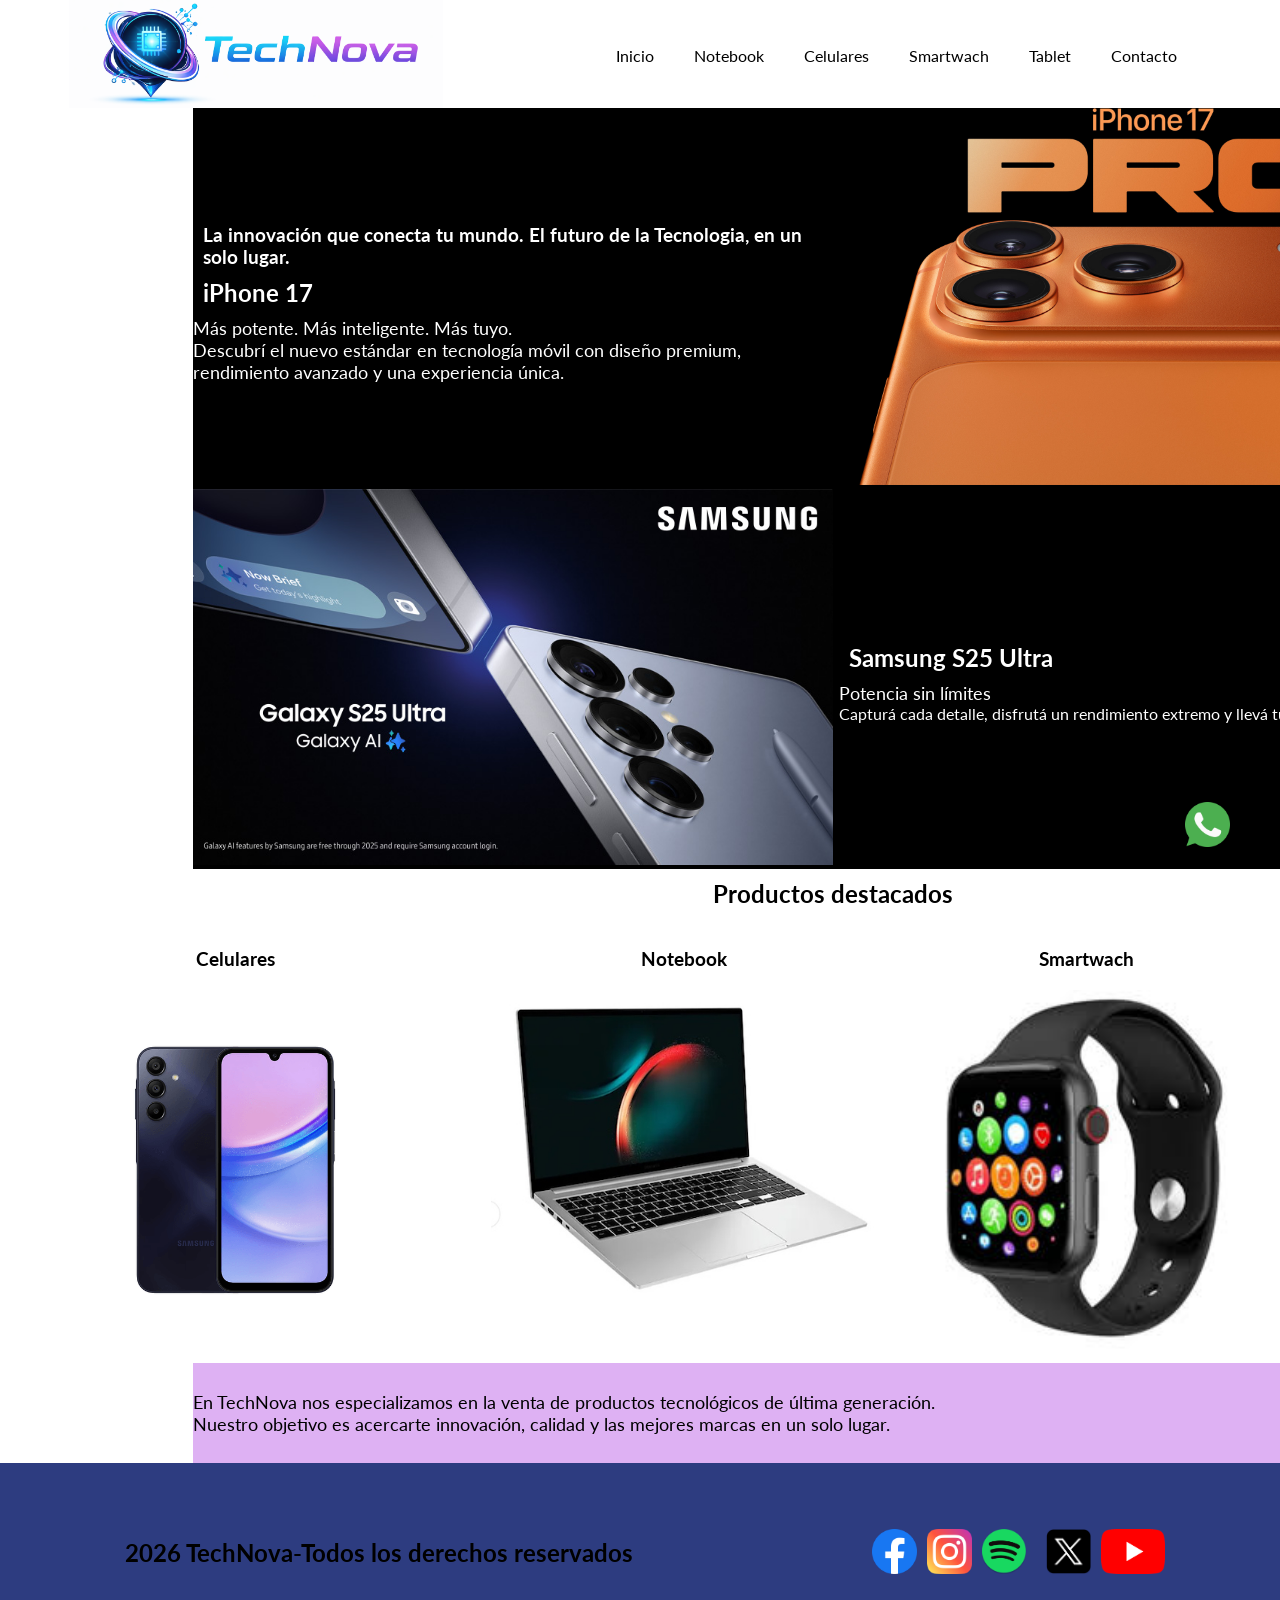
==== index.html @ c2195f55 "first commit" ====
<!DOCTYPE html>
<html lang="es-ar">

<head>
    <meta charset="UTF-8">
    <meta name="viewport" content="width=device-width, initial-scale=1.0">
    <title>TechNova</title>
    <!--CSS-->
    <link rel="stylesheet" href="./styles/styles.css">

</head>

<body>

    <header>
        <a href="./index.html" class="img-logo">
            <img src="./assets/TechNova2-fondo-blanco.png" alt="Logo de un chip " class="logo">
        </a>
        <nav>
            <ul class="navbar">
                <li>
                    <a href="./index.html"  class="nav-link">Inicio</a>
                </li>
                <li>
                    <a href="./pages/notebook.html" class="nav-link">Notebook</a>
                </li>
                <li>
                    <a href="./pages/celulares.html" class="nav-link">Celulares</a>
                </li>
                <li>
                    <a href="./pages/smartwach.html" class="nav-link">Smartwach</a>
                </li>
                <li>
                    <a href="./pages/tablet.html" class="nav-link">Tablet</a>
                </li>
                <li>
                    <a href="./pages/contacto.html" class="nav-link">Contacto</a>
                </li>
            </ul>
        </nav>
    </header>
    
    <main class="home">

        <section class="grid-container">

            <article class="caja-1">
                <h1>La innovación que conecta tu mundo. El futuro de la Tecnologia, en un solo lugar.</h1>
                <h2>iPhone 17</h2>
                <p>Más potente. Más inteligente. Más tuyo.</p>
                <p>Descubrí el nuevo estándar en tecnología móvil con diseño premium, rendimiento avanzado y una
                    experiencia única.</p>
            </article>

            <article class="caja-2">
                <img src="./assets/iPhone-17.jpg" alt="iPhone" class="presentacion">
            </article>

            <article class="caja-3">
                <img src="./assets/samsung-s25-ultra.jpg" alt="samsung S25 ultra" class="presentacion">
            </article>

            <article class="caja-4">
                <h2>Samsung S25 Ultra</h2>
                <p>Potencia sin límites</p>
                <span>Capturá cada detalle, disfrutá un rendimiento extremo y llevá tu productividad al máximo.</span>
            </article>

        </section>
        
        <h2>Productos destacados </h2>
        <section class="uno">
            <article class="pres-destacado">
                <h3>Celulares</h3>
                <a href="./pages/celulares.html">
                    <img src="./assets/tarj-celulares.png" alt="imagen de celulares" class="destacados">
                </a>
            </article>
            <article class="pres-destacado">
                <h3>Notebook</h3>
                <a href="./pages/notebook.html">
                    <img src="./assets/tarjeta-notebook.jpg" alt="imagen de notebook" class="destacados">
                </a>
            </article>
            <article class="pres-destacado">
                <h3>Smartwach</h3>
                <a href="./pages/smartwach.html">
                    <img src="./assets/tarjeta-smartwach.jpg" alt="imagen de smartwach" class="destacados">
                </a>
            </article>
            <article class="pres-destacado">
                <h3>Tablet</h3>
                <a href="./pages/tablet.html">
                    <img src="./assets/tarjeta-tablet.jpg" alt="imagen de tablet" class="destacados">
                </a>
            </article>
        </section>

        <section class="prev">
            <p>En TechNova nos especializamos en la venta de productos tecnológicos de última generación.</p> 
            <p>Nuestro objetivo es acercarte innovación, calidad y las mejores marcas en un solo lugar.</p>
        </section>
    </main>

    <footer>
        <h2>2026 TechNova-Todos los derechos reservados</h2>

        <nav>
            <ul class="redsoc-link">
                <li>
                    <a href="https://www.facebook.com/?locale=es_LA" target="_blank">
                        <img src="./assets/logos-red-social/facebook.png" alt="Logo de facebook" class="logos-red-social">
                    </a>
                </li>
                <li>
                    <a href="https://www.instagram.com/" target="_blank">
                        <img src="./assets/logos-red-social/instagram.png" alt="Logo de instagram" class="logos-red-social">
                    </a>
                </li>
                <li>
                    <a href="https://open.spotify.com/intl-es" target="_blank">
                        <img src="./assets/logos-red-social/spotify.png" alt="Logo de spotify" class="logos-red-social">
                    </a>
                </li>
                <li>
                    <a href="https://www.whatsapp.com/?lang=es" target="_blank" class="rs-wha">
                        <img src="./assets/logos-red-social/whatsapp.png" alt="Logo de whatsapp" class="logos-red-social">
                    </a>
                </li>
                <li>
                    <a href="https://x.com/?lang=es" target="_blank">
                        <img src="./assets/logos-red-social/x.png"alt="Logo de X" class="logos-red-social">
                    </a>
                </li>
                <li>
                    <a href="https://www.youtube.com/" target="_blank">
                        <img src="./assets/logos-red-social/yt.png"alt="Logo de youtube" class="logos-red-social">
                    </a>
                </li>
            </ul>
        </nav>

    </footer>

</body>

</html>
---- styles/styles.css ----
/*fuente Lato*/
@import url('https://fonts.googleapis.com/css2?family=Lato:ital,wght@0,100;0,300;0,400;0,700;0,900;1,100;1,300;1,400;1,700;1,900&family=Roboto:ital,wght@0,100..900;1,100..900&display=swap');
/*reset*/
* {
    margin: 0;
    padding: 0;
    box-sizing: 0;
    font-family: Lato;
} 

/* header */

header{
    display: grid;
    grid-template-columns: repeat(5, 1fr);
    position: sticky;
    top: 0;
    background-color: rgb(255, 255, 255);
    height: 12vh;
    justify-items: center;
    align-items: center;
}
nav{
    grid-column: 3/6;
}
.navbar{
    display: flex;
    justify-content: space-around;
    gap: 30px;
}
.img-logo{
    grid-column: 1/3;
}
.logo{
    height: 12vh;
    width: auto;
}
li{
    list-style: none;
}

.nav-link{
    color: black;
    text-decoration: none;
    padding: 5px;
}


/* main */

.home{
    display: flex;
    flex-flow: column wrap;
    justify-content: center;
    align-items: center;
}

/* seccion del grid */
.grid-container{
    display: grid;
    grid-template-columns: repeat(4, 1fr);
    grid-template-rows: repeat(4, 1fr);
    justify-items: center;
    align-items: center;
    background-color: black;
    color: white;
}
.caja-1{
    grid-column: 1/3;
    grid-row: 1/3;
}
.caja-2{
    grid-column: 3/5;
    grid-row: 1/3;
}
.caja-3{
    grid-column: 1/3;
    grid-row: 3/5;
}
.caja-4{
    grid-column: 3/5;
    grid-row: 3/5;
}

/* seccion de productos destacados */
.uno{
    display: flex;
    gap: 30px;
    padding: 10px;
} 

.pres-destacado{
    display: flex;
    flex-flow: column wrap;
    align-items: center;
    gap: 20px;
    margin-top: 20px;
}

.presentacion{
    height: auto;
    width: 100%;
}
.destacados{
    height: 40vh;
    width: auto;
}
.carrito{
    height: auto;
    width: 100%;
}
p{
    font-size: 1.15rem;
    /* margin: 5px; */
}

.prev{
    width: 100%;
    height: 100px;
    justify-items: center;
    align-content: center;
    background-color: rgb(222, 177, 243);
}
h1{
    margin: 10px;
}
h2{
    margin:10px;
}

/* estilo para el html de Notebook */
.grid-notebook{
    display: grid;
    grid-template-columns: repeat(4, 1fr);
    grid-template-rows: repeat(6, 1fr);
    justify-items: center;
    align-items: center;
}
.note-1{
    grid-column: 1/3;
    grid-row: 1/3;
    justify-items: center;

}
.note-2{
    grid-column: 3/5;
    grid-row: 1/3;
    padding: 0 20px 0 20px;
}
.note-3{
    grid-column: 1/3;
    grid-row: 3/5;
    background-color: white;
    justify-items: center;
}
.note-4{
    grid-column: 3/5;
    grid-row: 3/5;
    background-color: white;
    padding: 0 20px 0 20px;
}
.note-5{
    grid-column: 1/3;
    grid-row: 5/7;
    background-color: black;
    color: white;
    justify-items: center;
}
.note-6{
    grid-column: 3/5;
    grid-row: 5/7;
    background-color: black;
    color: white;
    height: 100%;
    justify-items: center;
    align-content: center;
    padding:0px 20px 0px 20px;
}
/* estilos para el html de smartwach */
.wach-1{
    grid-column: 3/5;
    grid-row: 5/7;
    height: 100%;
    justify-items: center;
    align-content: center;
    padding:0px 20px 0px 20px;    
}
.wach-2{
    grid-column: 1/3;
    grid-row: 5/7;
    justify-items: center; 
}
/* para el html de celuares */
.grid-2{
    display: grid;
    grid-template-columns: repeat(4, 1fr);
    grid-template-rows: repeat(8, 1fr);
    justify-items: center;
    align-items: center;
    background-color: black;
    color: white;
}
.cel-3{
    grid-column: 1/3;
    grid-row: 3/5;
    justify-items: center;
}
.cel-4{
    grid-column: 3/5;
    grid-row: 3/5;
    padding: 0 20px 0 20px;
}
.cel-7{
    grid-column: 1/3;
    grid-row: 7/9;
    background-color: rgb(31, 51, 66);
    height: 100%;
    justify-items: center;
    align-content:end;
}
.cel-8{
    grid-column: 3/5;
    grid-row: 7/9;
    background-color: rgb(32, 51, 66);
    height: 100%;
    justify-items: center;
    align-content: center;
}
/* estilo para tablet */
.tab-5{
    grid-column: 1/3;
    grid-row: 5/7;
    background-color:rgb(246, 246, 246);
    color: black;
    height: 100%;
    justify-items: center;
    align-content: center;
}
.tab-6{
    grid-column: 3/5;
    grid-row: 5/7;
    background-color: rgb(246, 246, 246);
    color: black;
    height: 100%;
    justify-items: center;
    align-content: center;
}
.tab-7{
    grid-column: 1/3;
    grid-row: 7/9;
    background-color: white;
    color: black;
    height: 100%;
    justify-items: center;
    align-content: center;
}
.tab-8{
    grid-column: 3/5;
    grid-row: 7/9;
    background-color: white;
    height: 100%;
    color: black;
    justify-items: center;
    align-content: center;
}





/* footer */

footer{
    display: flex;
    justify-content: space-around;
    align-items: center;
    height: 20vh;
    background-color: rgb(45, 60, 128);
}
.redsoc-link{
    display: flex;
    gap: 10px;
}
.logos-red-social{
    height: 5vh;
    width: auto;
}
.rs-wha {
    position: fixed;
    bottom: 50px;
    right: 50px;
}

/* Responsive Tablet*/

@media (min-width:480px) and (max-width:960px){
    header{
        display: flex;
        flex-flow: column;
        height: 20vh;
    }
    .uno{
        display: flex;
        flex-flow: column wrap;
    }
    footer{
        display: flex;
        flex-flow: column wrap;
    }
}
/* apartado de notebook */
.note-5{
    height: 100%;
    align-content: center;
}
/* apartado de celulares */
.cel-7{
    align-content: center;
}
/* Responsie mobile */

@media (min-width:300px) and (max-width:479px){
    header{
        display: flex;
        flex-flow: column;
        height: auto;
        width: 100%;
    } 
    .navbar{
        display: flex;
        flex-flow: column wrap;
    }
    .grid-container{
        display: flex;
        flex-flow: column wrap;
        width: 100%;
    }
    h1{
        font-size: 1.5rem;
    }
    h2{
        font-size: 1.05rem;
    }
    span{
        font-size: 1.05rem;
    }
    p{
        font-size:small;
    }
    .uno{
        display: flex;
        flex-flow: column wrap;
    }
    footer{
        display: flex;
        flex-flow: column wrap;
        justify-content: center;
    }
    .nav-link{
        font-size: small;
    }

}
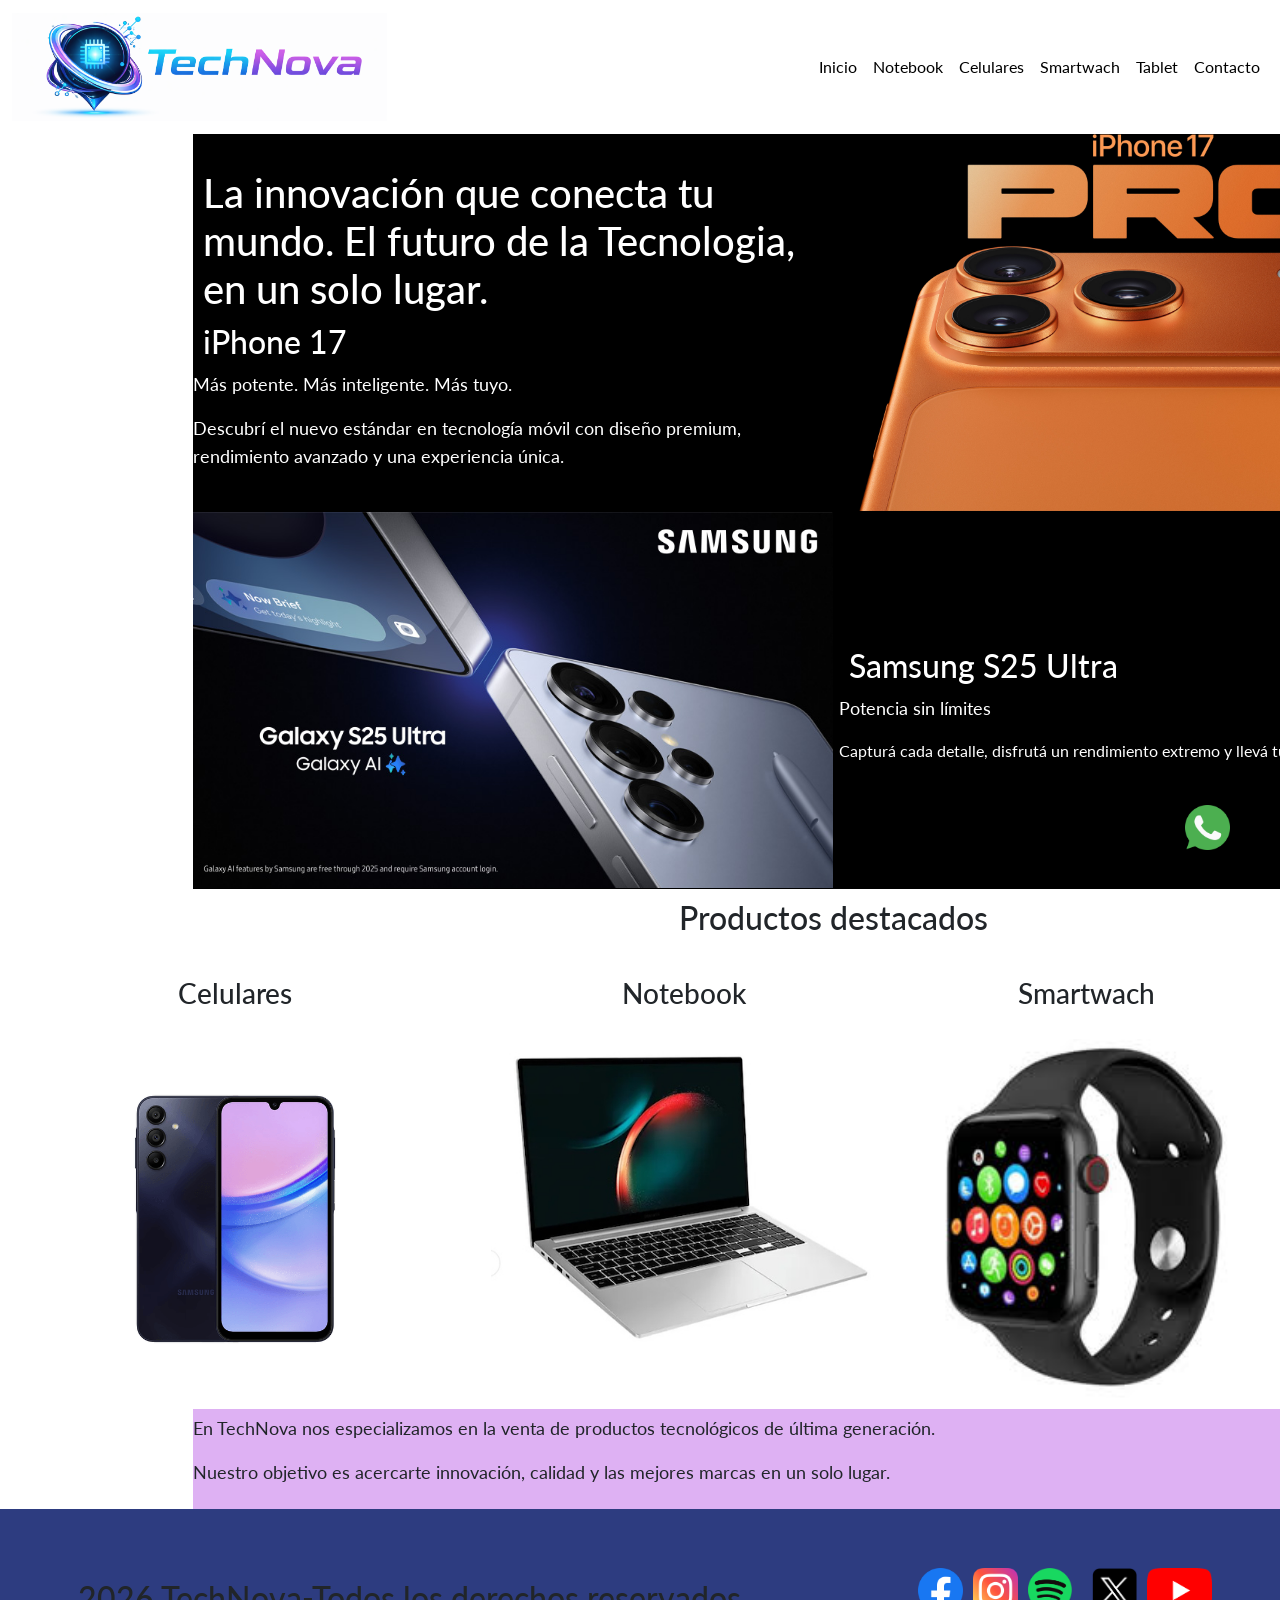
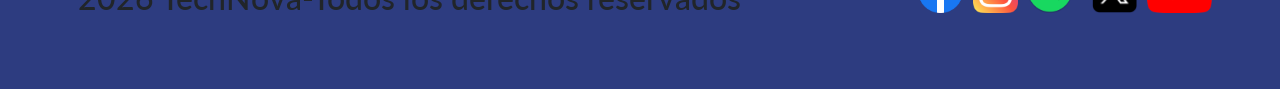
==== commit f1759a4d: "segunda version" ====
--- a/index.html
+++ b/index.html
@@ -5,6 +5,9 @@
     <meta charset="UTF-8">
     <meta name="viewport" content="width=device-width, initial-scale=1.0">
     <title>TechNova</title>
+    <!-- link de bootstrap -->
+    <link href="https://cdn.jsdelivr.net/npm/bootstrap@5.3.8/dist/css/bootstrap.min.css" rel="stylesheet"
+        integrity="sha384-sRIl4kxILFvY47J16cr9ZwB07vP4J8+LH7qKQnuqkuIAvNWLzeN8tE5YBujZqJLB" crossorigin="anonymous">
     <!--CSS-->
     <link rel="stylesheet" href="./styles/styles.css">
 
@@ -13,33 +16,43 @@
 <body>
 
     <header>
-        <a href="./index.html" class="img-logo">
-            <img src="./assets/TechNova2-fondo-blanco.png" alt="Logo de un chip " class="logo">
-        </a>
-        <nav>
-            <ul class="navbar">
-                <li>
-                    <a href="./index.html"  class="nav-link">Inicio</a>
-                </li>
-                <li>
-                    <a href="./pages/notebook.html" class="nav-link">Notebook</a>
-                </li>
-                <li>
-                    <a href="./pages/celulares.html" class="nav-link">Celulares</a>
-                </li>
-                <li>
-                    <a href="./pages/smartwach.html" class="nav-link">Smartwach</a>
-                </li>
-                <li>
-                    <a href="./pages/tablet.html" class="nav-link">Tablet</a>
-                </li>
-                <li>
-                    <a href="./pages/contacto.html" class="nav-link">Contacto</a>
-                </li>
-            </ul>
+
+        <nav class="navbar navbar-expand-lg bg-body">
+            <div class="container-fluid">
+                <a class="navbar-brand" href="./index.html">
+                    <img src="./assets/TechNova2-fondo-blanco.png" alt="Logo de un chip " class="logo">
+                </a>
+                <button class="navbar-toggler" type="button" data-bs-toggle="collapse"
+                    data-bs-target="#navbarNavDropdown" aria-controls="navbarNavDropdown" aria-expanded="false"
+                    aria-label="Toggle navigation">
+                    <span class="navbar-toggler-icon"></span>
+                </button>
+                <div class="collapse navbar-collapse" id="navbarNavDropdown">
+                    <ul class="navbar-nav">
+                        <li class="nav-item">
+                            <a class="nav-link active" aria-current="page" href="./index.html">Inicio</a>
+                        </li>
+                        <li class="nav-item">
+                            <a class="nav-link" href="./pages/notebook.html">Notebook</a>
+                        </li>
+                        <li class="nav-item">
+                            <a class="nav-link" href="./pages/celulares.html">Celulares</a>
+                        </li>
+                        <li class="nav-item">
+                            <a class="nav-link" href="./pages/smartwach.html">Smartwach</a>
+                        </li>
+                        <li class="nav-item">
+                            <a class="nav-link" href="./pages/tablet.html">Tablet</a>
+                        </li>
+                        <li class="nav-item">
+                            <a class="nav-link" href="./pages/contacto.html">Contacto</a>
+                        </li>
+                    </ul>
+                </div>
+            </div>
         </nav>
     </header>
-    
+
     <main class="home">
 
         <section class="grid-container">
@@ -67,7 +80,7 @@
             </article>
 
         </section>
-        
+
         <h2>Productos destacados </h2>
         <section class="uno">
             <article class="pres-destacado">
@@ -97,7 +110,7 @@
         </section>
 
         <section class="prev">
-            <p>En TechNova nos especializamos en la venta de productos tecnológicos de última generación.</p> 
+            <p>En TechNova nos especializamos en la venta de productos tecnológicos de última generación.</p>
             <p>Nuestro objetivo es acercarte innovación, calidad y las mejores marcas en un solo lugar.</p>
         </section>
     </main>
@@ -109,12 +122,14 @@
             <ul class="redsoc-link">
                 <li>
                     <a href="https://www.facebook.com/?locale=es_LA" target="_blank">
-                        <img src="./assets/logos-red-social/facebook.png" alt="Logo de facebook" class="logos-red-social">
+                        <img src="./assets/logos-red-social/facebook.png" alt="Logo de facebook"
+                            class="logos-red-social">
                     </a>
                 </li>
                 <li>
                     <a href="https://www.instagram.com/" target="_blank">
-                        <img src="./assets/logos-red-social/instagram.png" alt="Logo de instagram" class="logos-red-social">
+                        <img src="./assets/logos-red-social/instagram.png" alt="Logo de instagram"
+                            class="logos-red-social">
                     </a>
                 </li>
                 <li>
@@ -124,24 +139,27 @@
                 </li>
                 <li>
                     <a href="https://www.whatsapp.com/?lang=es" target="_blank" class="rs-wha">
-                        <img src="./assets/logos-red-social/whatsapp.png" alt="Logo de whatsapp" class="logos-red-social">
+                        <img src="./assets/logos-red-social/whatsapp.png" alt="Logo de whatsapp"
+                            class="logos-red-social">
                     </a>
                 </li>
                 <li>
                     <a href="https://x.com/?lang=es" target="_blank">
-                        <img src="./assets/logos-red-social/x.png"alt="Logo de X" class="logos-red-social">
+                        <img src="./assets/logos-red-social/x.png" alt="Logo de X" class="logos-red-social">
                     </a>
                 </li>
                 <li>
                     <a href="https://www.youtube.com/" target="_blank">
-                        <img src="./assets/logos-red-social/yt.png"alt="Logo de youtube" class="logos-red-social">
+                        <img src="./assets/logos-red-social/yt.png" alt="Logo de youtube" class="logos-red-social">
                     </a>
                 </li>
             </ul>
         </nav>
 
     </footer>
-
+    <script src="https://cdn.jsdelivr.net/npm/bootstrap@5.3.8/dist/js/bootstrap.bundle.min.js"
+        integrity="sha384-FKyoEForCGlyvwx9Hj09JcYn3nv7wiPVlz7YYwJrWVcXK/BmnVDxM+D2scQbITxI"
+        crossorigin="anonymous"></script>
 </body>
 
 </html>
--- a/styles/styles.css
+++ b/styles/styles.css
@@ -11,23 +11,13 @@
 /* header */
 
 header{
-    display: grid;
-    grid-template-columns: repeat(5, 1fr);
     position: sticky;
     top: 0;
-    background-color: rgb(255, 255, 255);
-    height: 12vh;
-    justify-items: center;
-    align-items: center;
 }
 nav{
     grid-column: 3/6;
 }
-.navbar{
-    display: flex;
-    justify-content: space-around;
-    gap: 30px;
-}
+
 .img-logo{
     grid-column: 1/3;
 }
@@ -43,6 +33,10 @@
     color: black;
     text-decoration: none;
     padding: 5px;
+}
+.navbar-collapse {
+    flex-grow: 0;
+    flex-basis: 0;
 }
 
 
@@ -111,7 +105,6 @@
 }
 p{
     font-size: 1.15rem;
-    /* margin: 5px; */
 }
 
 .prev{
@@ -264,7 +257,60 @@
     align-content: center;
 }
 
-
+/* Estilos para Contacto */
+.cont{
+    display: flex;
+    flex-flow: column wrap;
+    align-items: center;
+    background-color: rgb(246, 246, 246);
+}
+.info{
+    display: flex;
+    align-items: center;
+    gap: 60px;
+}
+.map{
+    height: 30vh;
+    width: auto;
+}
+.form{
+    display: flex;
+    flex-flow: column wrap;
+}
+input{
+    width: 40vw;
+    margin-top: 10px;
+}
+textarea{
+    width: 40vw;
+    margin-top: 10px;
+}
+.info-form{
+    display: flex;
+    justify-content: center;
+    border: 2px solid black;
+    padding: 10px;
+    border-radius: 10px;
+    margin: 10px 0 10px 0;
+    width: 41vw;
+}
+.bor{
+    border: 2px solid black;
+    padding: 10px;
+    border-radius: 10px;
+    height: 45vh;
+    justify-items: center;
+    align-content: center;
+}
+.dato{
+    margin-top: 20px;
+}
+.row-for{
+    display: flex;
+    align-items: center;
+    flex-direction: row;
+    width: 40vw;
+}
 
 
 
@@ -294,10 +340,10 @@
 /* Responsive Tablet*/
 
 @media (min-width:480px) and (max-width:960px){
-    header{
-        display: flex;
-        flex-flow: column;
-        height: 20vh;
+
+    .navbar-collapse {
+    flex-grow: 1;
+    flex-basis: 100%;
     }
     .uno{
         display: flex;
@@ -317,15 +363,13 @@
 .cel-7{
     align-content: center;
 }
-/* Responsie mobile */
+/* Responsive mobile */
 
 @media (min-width:300px) and (max-width:479px){
-    header{
-        display: flex;
-        flex-flow: column;
-        height: auto;
-        width: 100%;
-    } 
+    .navbar-collapse {
+    flex-grow: 1;
+    flex-basis: 100%;
+    }
     .navbar{
         display: flex;
         flex-flow: column wrap;
@@ -361,4 +405,12 @@
     }
 
 }
-
+/* apartado para contacto */
+.info{
+    display: flex;
+    flex-flow: column;
+}
+.info-form{
+    width: 59vw;
+}
+
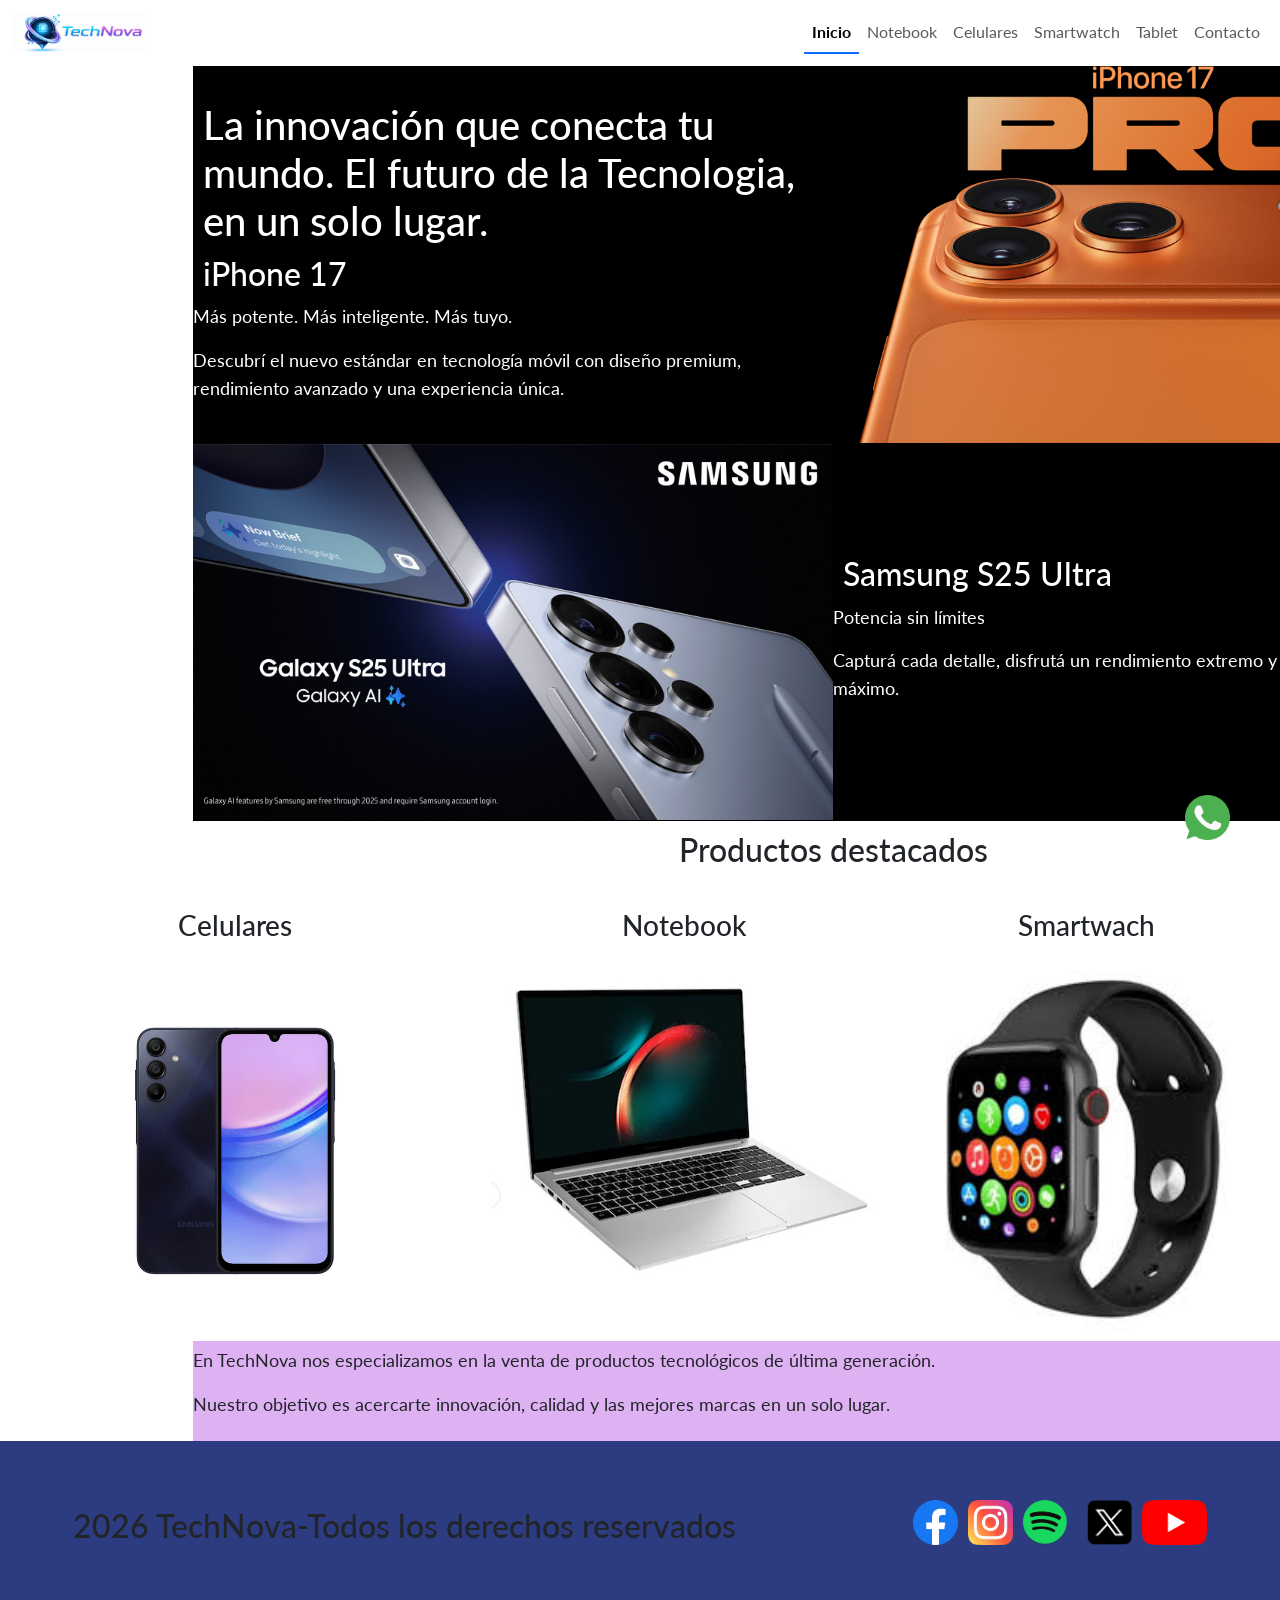
==== commit 11ef5a6d: "version con scss" ====
--- a/index.html
+++ b/index.html
@@ -39,7 +39,7 @@
                             <a class="nav-link" href="./pages/celulares.html">Celulares</a>
                         </li>
                         <li class="nav-item">
-                            <a class="nav-link" href="./pages/smartwach.html">Smartwach</a>
+                            <a class="nav-link" href="./pages/smartwatch.html">Smartwatch</a>
                         </li>
                         <li class="nav-item">
                             <a class="nav-link" href="./pages/tablet.html">Tablet</a>
@@ -76,7 +76,7 @@
             <article class="caja-4">
                 <h2>Samsung S25 Ultra</h2>
                 <p>Potencia sin límites</p>
-                <span>Capturá cada detalle, disfrutá un rendimiento extremo y llevá tu productividad al máximo.</span>
+                <p>Capturá cada detalle, disfrutá un rendimiento extremo y llevá tu productividad al máximo.</p>
             </article>
 
         </section>
--- a/styles/styles.css
+++ b/styles/styles.css
@@ -1,416 +1,517 @@
-/*fuente Lato*/
-@import url('https://fonts.googleapis.com/css2?family=Lato:ital,wght@0,100;0,300;0,400;0,700;0,900;1,100;1,300;1,400;1,700;1,900&family=Roboto:ital,wght@0,100..900;1,100..900&display=swap');
-/*reset*/
+@import url("https://fonts.googleapis.com/css2?family=Lato:ital,wght@0,100;0,300;0,400;0,700;0,900;1,100;1,300;1,400;1,700;1,900&family=Roboto:ital,wght@0,100..900;1,100..900&display=swap");
 * {
-    margin: 0;
-    padding: 0;
-    box-sizing: 0;
-    font-family: Lato;
-} 
-
-/* header */
-
-header{
-    position: sticky;
-    top: 0;
-}
-nav{
-    grid-column: 3/6;
-}
-
-.img-logo{
-    grid-column: 1/3;
-}
-.logo{
-    height: 12vh;
-    width: auto;
-}
-li{
-    list-style: none;
-}
-
-.nav-link{
-    color: black;
-    text-decoration: none;
-    padding: 5px;
-}
-.navbar-collapse {
-    flex-grow: 0;
-    flex-basis: 0;
-}
-
-
-/* main */
-
-.home{
+  margin: 0;
+  padding: 0;
+  box-sizing: 0;
+  font-family: Lato;
+}
+
+header {
+  position: sticky;
+  top: 0;
+  z-index: 1030;
+}
+header .logo {
+  height: 40px;
+  width: auto;
+}
+header .navbar-collapse {
+  flex-grow: 0;
+  flex-basis: 0;
+}
+header .nav-link:hover {
+  color: #0d6efd;
+}
+header .active {
+  color: #0d6efd;
+  font-weight: bold;
+  border-bottom: 2px solid #0d6efd;
+}
+@media (min-width: 480px) and (max-width: 960px) {
+  header .navbar-collapse {
+    flex-grow: 1;
+    flex-basis: 100%;
+  }
+}
+@media (min-width: 300px) and (max-width: 479px) {
+  header .navbar {
     display: flex;
     flex-flow: column wrap;
-    justify-content: center;
-    align-items: center;
-}
-
-/* seccion del grid */
-.grid-container{
-    display: grid;
-    grid-template-columns: repeat(4, 1fr);
-    grid-template-rows: repeat(4, 1fr);
-    justify-items: center;
-    align-items: center;
-    background-color: black;
-    color: white;
-}
-.caja-1{
-    grid-column: 1/3;
-    grid-row: 1/3;
-}
-.caja-2{
-    grid-column: 3/5;
-    grid-row: 1/3;
-}
-.caja-3{
-    grid-column: 1/3;
-    grid-row: 3/5;
-}
-.caja-4{
-    grid-column: 3/5;
-    grid-row: 3/5;
-}
-
-/* seccion de productos destacados */
-.uno{
-    display: flex;
-    gap: 30px;
-    padding: 10px;
-} 
-
-.pres-destacado{
+  }
+  header .navbar .navbar-collapse {
+    flex-grow: 1;
+    flex-basis: 100%;
+  }
+  header .navbar .navbar-collapse .nav-link {
+    font-size: small;
+  }
+}
+
+.home {
+  display: flex;
+  flex-flow: column wrap;
+  justify-content: center;
+  align-items: center;
+}
+.home .grid-2 {
+  display: grid;
+  background-color: black;
+  color: white;
+  grid-template-columns: repeat(2, 1fr);
+  grid-template-areas: "img-iphone img-iphone" "desc-iphone desc-iphone" "img-samsung img-samsung" "desc-samsung desc-samsung" "img-xiaomi img-motorola" "desc-xiaomi desc-motorola";
+  justify-items: center;
+  align-items: center;
+}
+.home .grid-2 .note-1 {
+  grid-area: img-iphone;
+}
+.home .grid-2 .note-1 .carrito {
+  width: 98vw;
+  height: auto;
+}
+.home .grid-2 .note-2 {
+  grid-area: desc-iphone;
+  justify-items: center;
+}
+.home .grid-2 .cel-3 {
+  grid-area: img-samsung;
+}
+.home .grid-2 .cel-3 .carrito {
+  width: 100%;
+  height: auto;
+}
+.home .grid-2 .cel-4 {
+  grid-area: desc-samsung;
+  justify-items: center;
+}
+.home .grid-2 .note-5 {
+  grid-area: img-xiaomi;
+}
+.home .grid-2 .note-5 .carrito {
+  width: 100%;
+  height: 55vh;
+  border-radius: 20px;
+}
+.home .grid-2 .note-6 {
+  grid-area: desc-xiaomi;
+  justify-items: center;
+}
+.home .grid-2 .cel-7 {
+  grid-area: img-motorola;
+  background-color: rgb(0, 0, 0);
+  justify-items: center;
+}
+.home .grid-2 .cel-7 .carrito {
+  height: 55vh;
+  width: auto;
+  border-radius: 20px;
+}
+.home .grid-2 .cel-8 {
+  grid-area: desc-motorola;
+  background-color: rgb(0, 0, 0);
+  height: 100%;
+  justify-items: center;
+}
+
+.cont {
+  display: flex;
+  flex-flow: column wrap;
+  align-items: center;
+  background-color: rgb(246, 246, 246);
+}
+.cont .info {
+  display: flex;
+  align-items: center;
+  gap: 60px;
+}
+.cont .info .bor {
+  border: 2px solid black;
+  padding: 10px;
+  border-radius: 10px;
+  height: 45vh;
+  justify-items: center;
+  align-content: center;
+}
+.cont .info .bor .dato {
+  margin-top: 20px;
+}
+.cont .info .bor .map {
+  height: 30vh;
+  width: auto;
+}
+.cont .info-form {
+  display: flex;
+  justify-content: center;
+  border: 2px solid black;
+  padding: 10px;
+  border-radius: 10px;
+  margin: 10px 0 10px 0;
+  width: 41vw;
+}
+.cont .info-form .form {
+  display: flex;
+  flex-flow: column wrap;
+}
+.cont .info-form .form input {
+  width: 40vw;
+  margin-top: 10px;
+}
+.cont .info-form .form textarea {
+  width: 40vw;
+  margin-top: 10px;
+}
+.cont .info-form .form .row-for {
+  display: flex;
+  align-items: center;
+  flex-direction: row;
+  width: 40vw;
+}
+.cont .prev {
+  width: 100%;
+  height: 100px;
+  justify-items: center;
+  align-content: center;
+  background-color: rgb(222, 177, 243);
+}
+
+footer {
+  display: flex;
+  justify-content: space-around;
+  align-items: center;
+  height: 20vh;
+  background-color: rgb(45, 60, 128);
+}
+footer .redsoc-link {
+  display: flex;
+  gap: 10px;
+}
+footer .redsoc-link li {
+  list-style: none;
+}
+footer .redsoc-link .logos-red-social {
+  height: 5vh;
+  width: auto;
+}
+footer .redsoc-link .rs-wha {
+  position: fixed;
+  bottom: 60px;
+  right: 50px;
+}
+@media (min-width: 480px) and (max-width: 960px) {
+  footer {
     display: flex;
     flex-flow: column wrap;
+  }
+}
+@media (min-width: 300px) and (max-width: 479px) {
+  footer {
+    display: flex;
+    flex-flow: column nowrap;
+    justify-content: center;
+  }
+  footer .redsoc-link .rs-wha {
+    position: fixed;
+    bottom: 40px;
+    right: 10px;
+  }
+  footer h2 {
+    font-size: 1.05rem;
+  }
+}
+
+.home {
+  display: flex;
+  flex-flow: column wrap;
+  justify-content: center;
+  align-items: center;
+}
+.home .grid-container {
+  display: grid;
+  grid-template-columns: repeat(4, 1fr);
+  grid-template-rows: repeat(4, 1fr);
+  justify-items: center;
+  align-items: center;
+  background-color: black;
+  color: white;
+}
+.home .grid-container .caja-1 {
+  grid-column: 1/3;
+  grid-row: 1/3;
+}
+.home .grid-container .caja-2 {
+  grid-column: 3/5;
+  grid-row: 1/3;
+}
+.home .grid-container .caja-3 {
+  grid-column: 1/3;
+  grid-row: 3/5;
+}
+.home .grid-container .caja-4 {
+  grid-column: 3/5;
+  grid-row: 3/5;
+}
+.home .grid-container .presentacion {
+  height: auto;
+  width: 100%;
+}
+.home .uno {
+  display: flex;
+  gap: 30px;
+  padding: 10px;
+}
+.home .uno .pres-destacado {
+  display: flex;
+  flex-flow: column wrap;
+  align-items: center;
+  gap: 20px;
+  margin-top: 20px;
+}
+.home .uno .pres-destacado .destacados {
+  height: 40vh;
+  width: auto;
+}
+.home .prev {
+  width: 100%;
+  height: 100px;
+  justify-items: center;
+  align-content: center;
+  background-color: rgb(222, 177, 243);
+}
+.home p {
+  font-size: 1.15rem;
+}
+.home h1 {
+  margin: 10px;
+}
+.home h2 {
+  margin: 10px;
+}
+
+@media (min-width: 480px) and (max-width: 960px) {
+  .uno {
+    display: flex;
+    flex-flow: column wrap;
+  }
+}
+@media (min-width: 300px) and (max-width: 479px) {
+  .home .grid-container {
+    display: grid;
+    grid-template-columns: 1fr;
+    grid-template-areas: "text-samsung" "imag-samsung" "text-iphone" "imag-iphone";
     align-items: center;
     gap: 20px;
-    margin-top: 20px;
-}
-
-.presentacion{
-    height: auto;
-    width: 100%;
-}
-.destacados{
-    height: 40vh;
-    width: auto;
-}
-.carrito{
-    height: auto;
-    width: 100%;
-}
-p{
+  }
+  .home .grid-container .caja-1 {
+    grid-area: text-samsung;
+    justify-items: center;
+  }
+  .home .grid-container .caja-2 {
+    grid-area: imag-samsung;
+  }
+  .home .grid-container .caja-3 {
+    grid-area: imag-iphone;
+  }
+  .home .grid-container .caja-4 {
+    grid-area: text-iphone;
+    justify-items: center;
+  }
+  .home .grid-container h1 {
     font-size: 1.15rem;
-}
-
-.prev{
-    width: 100%;
-    height: 100px;
-    justify-items: center;
-    align-content: center;
-    background-color: rgb(222, 177, 243);
-}
-h1{
-    margin: 10px;
-}
-h2{
-    margin:10px;
-}
-
-/* estilo para el html de Notebook */
-.grid-notebook{
-    display: grid;
-    grid-template-columns: repeat(4, 1fr);
-    grid-template-rows: repeat(6, 1fr);
-    justify-items: center;
-    align-items: center;
-}
-.note-1{
-    grid-column: 1/3;
-    grid-row: 1/3;
-    justify-items: center;
-
-}
-.note-2{
-    grid-column: 3/5;
-    grid-row: 1/3;
-    padding: 0 20px 0 20px;
-}
-.note-3{
-    grid-column: 1/3;
-    grid-row: 3/5;
-    background-color: white;
-    justify-items: center;
-}
-.note-4{
-    grid-column: 3/5;
-    grid-row: 3/5;
-    background-color: white;
-    padding: 0 20px 0 20px;
-}
-.note-5{
-    grid-column: 1/3;
-    grid-row: 5/7;
-    background-color: black;
-    color: white;
-    justify-items: center;
-}
-.note-6{
-    grid-column: 3/5;
-    grid-row: 5/7;
-    background-color: black;
-    color: white;
-    height: 100%;
-    justify-items: center;
-    align-content: center;
-    padding:0px 20px 0px 20px;
-}
-/* estilos para el html de smartwach */
-.wach-1{
-    grid-column: 3/5;
-    grid-row: 5/7;
-    height: 100%;
-    justify-items: center;
-    align-content: center;
-    padding:0px 20px 0px 20px;    
-}
-.wach-2{
-    grid-column: 1/3;
-    grid-row: 5/7;
-    justify-items: center; 
-}
-/* para el html de celuares */
-.grid-2{
-    display: grid;
-    grid-template-columns: repeat(4, 1fr);
-    grid-template-rows: repeat(8, 1fr);
-    justify-items: center;
-    align-items: center;
-    background-color: black;
-    color: white;
-}
-.cel-3{
-    grid-column: 1/3;
-    grid-row: 3/5;
-    justify-items: center;
-}
-.cel-4{
-    grid-column: 3/5;
-    grid-row: 3/5;
-    padding: 0 20px 0 20px;
-}
-.cel-7{
-    grid-column: 1/3;
-    grid-row: 7/9;
-    background-color: rgb(31, 51, 66);
-    height: 100%;
-    justify-items: center;
-    align-content:end;
-}
-.cel-8{
-    grid-column: 3/5;
-    grid-row: 7/9;
-    background-color: rgb(32, 51, 66);
-    height: 100%;
-    justify-items: center;
-    align-content: center;
-}
-/* estilo para tablet */
-.tab-5{
-    grid-column: 1/3;
-    grid-row: 5/7;
-    background-color:rgb(246, 246, 246);
-    color: black;
-    height: 100%;
-    justify-items: center;
-    align-content: center;
-}
-.tab-6{
-    grid-column: 3/5;
-    grid-row: 5/7;
-    background-color: rgb(246, 246, 246);
-    color: black;
-    height: 100%;
-    justify-items: center;
-    align-content: center;
-}
-.tab-7{
-    grid-column: 1/3;
-    grid-row: 7/9;
-    background-color: white;
-    color: black;
-    height: 100%;
-    justify-items: center;
-    align-content: center;
-}
-.tab-8{
-    grid-column: 3/5;
-    grid-row: 7/9;
-    background-color: white;
-    height: 100%;
-    color: black;
-    justify-items: center;
-    align-content: center;
-}
-
-/* Estilos para Contacto */
-.cont{
+  }
+  .home .grid-container h2 {
+    font-size: 1.1rem;
+  }
+  .home .grid-container span {
+    font-size: 1.05rem;
+  }
+  .home .grid-container p {
+    font-size: 1rem;
+    padding: 10px;
+  }
+  .home .uno {
     display: flex;
     flex-flow: column wrap;
-    align-items: center;
-    background-color: rgb(246, 246, 246);
-}
-.info{
-    display: flex;
-    align-items: center;
-    gap: 60px;
-}
-.map{
-    height: 30vh;
-    width: auto;
-}
-.form{
-    display: flex;
-    flex-flow: column wrap;
-}
-input{
-    width: 40vw;
-    margin-top: 10px;
-}
-textarea{
-    width: 40vw;
-    margin-top: 10px;
-}
-.info-form{
-    display: flex;
-    justify-content: center;
-    border: 2px solid black;
-    padding: 10px;
-    border-radius: 10px;
-    margin: 10px 0 10px 0;
-    width: 41vw;
-}
-.bor{
-    border: 2px solid black;
-    padding: 10px;
-    border-radius: 10px;
-    height: 45vh;
-    justify-items: center;
-    align-content: center;
-}
-.dato{
-    margin-top: 20px;
-}
-.row-for{
-    display: flex;
-    align-items: center;
-    flex-direction: row;
-    width: 40vw;
-}
-
-
-
-/* footer */
-
-footer{
-    display: flex;
-    justify-content: space-around;
-    align-items: center;
-    height: 20vh;
-    background-color: rgb(45, 60, 128);
-}
-.redsoc-link{
-    display: flex;
-    gap: 10px;
-}
-.logos-red-social{
-    height: 5vh;
-    width: auto;
-}
-.rs-wha {
-    position: fixed;
-    bottom: 50px;
-    right: 50px;
-}
-
-/* Responsive Tablet*/
-
-@media (min-width:480px) and (max-width:960px){
-
-    .navbar-collapse {
-    flex-grow: 1;
-    flex-basis: 100%;
-    }
-    .uno{
-        display: flex;
-        flex-flow: column wrap;
-    }
-    footer{
-        display: flex;
-        flex-flow: column wrap;
-    }
-}
-/* apartado de notebook */
-.note-5{
-    height: 100%;
-    align-content: center;
-}
-/* apartado de celulares */
-.cel-7{
-    align-content: center;
-}
-/* Responsive mobile */
-
-@media (min-width:300px) and (max-width:479px){
-    .navbar-collapse {
-    flex-grow: 1;
-    flex-basis: 100%;
-    }
-    .navbar{
-        display: flex;
-        flex-flow: column wrap;
-    }
-    .grid-container{
-        display: flex;
-        flex-flow: column wrap;
-        width: 100%;
-    }
-    h1{
-        font-size: 1.5rem;
-    }
-    h2{
-        font-size: 1.05rem;
-    }
-    span{
-        font-size: 1.05rem;
-    }
-    p{
-        font-size:small;
-    }
-    .uno{
-        display: flex;
-        flex-flow: column wrap;
-    }
-    footer{
-        display: flex;
-        flex-flow: column wrap;
-        justify-content: center;
-    }
-    .nav-link{
-        font-size: small;
-    }
-
-}
-/* apartado para contacto */
-.info{
-    display: flex;
-    flex-flow: column;
-}
-.info-form{
-    width: 59vw;
-}
-
+  }
+  .home .prev p {
+    font-size: small;
+  }
+}
+.home {
+  display: flex;
+  flex-flow: column wrap;
+  justify-content: center;
+  align-items: center;
+}
+.home .grid-notebook {
+  display: grid;
+  grid-template-columns: repeat(2, 1fr);
+  grid-template-areas: "img-mac img-mac" "desc-mac desc-mac" "img-dell img-lenovo" "desc-dell desc-lenovo";
+  justify-items: center;
+  align-items: center;
+}
+.home .grid-notebook .note-1 {
+  grid-area: img-dell;
+}
+.home .grid-notebook .note-2 {
+  grid-area: desc-dell;
+  justify-items: center;
+}
+.home .grid-notebook .note-3 {
+  grid-area: img-lenovo;
+}
+.home .grid-notebook .note-4 {
+  grid-area: desc-lenovo;
+  justify-items: center;
+}
+.home .grid-notebook .note-5 {
+  grid-area: img-mac;
+  background-color: black;
+  justify-items: center;
+}
+.home .grid-notebook .note-5 .collapse {
+  justify-items: center;
+}
+.home .grid-notebook .note-5 p {
+  color: white;
+  padding: 0 60px 0 60px;
+}
+.home .grid-notebook .note-5 h2 {
+  color: white;
+}
+.home .grid-notebook .note-5 .carrito {
+  width: 100%;
+  height: auto;
+}
+.home .grid-notebook .note-6 {
+  grid-area: desc-mac;
+  justify-items: center;
+}
+
+.home {
+  display: flex;
+  flex-flow: column wrap;
+  justify-content: center;
+  align-items: center;
+}
+.home .grid-smartwatch {
+  display: grid;
+  grid-template-columns: repeat(2, 1fr);
+  grid-template-areas: "img-iphowatch img-samwatch" "des-iphowatch des-samwatch" "img-xiawatch img-xiawatch" "des-xiawatch des-xiawatch";
+  justify-items: center;
+  gap: 30px;
+  background-color: rgb(246, 246, 246);
+}
+.home .grid-smartwatch .note-1 {
+  grid-area: img-iphowatch;
+  justify-items: center;
+}
+.home .grid-smartwatch .note-1 .carrito {
+  width: 52vw;
+  height: auto;
+}
+.home .grid-smartwatch .note-2 {
+  grid-area: des-iphowatch;
+  justify-items: center;
+}
+.home .grid-smartwatch .note-3 {
+  grid-area: img-samwatch;
+  justify-items: center;
+}
+.home .grid-smartwatch .note-3 .carrito {
+  width: 30vw;
+  height: auto;
+}
+.home .grid-smartwatch .note-4 {
+  grid-area: des-samwatch;
+  justify-items: center;
+}
+.home .grid-smartwatch .wach-1 {
+  grid-area: des-xiawatch;
+  justify-items: center;
+  padding: 0px 20px 0px 20px;
+}
+.home .grid-smartwatch .wach-2 {
+  grid-area: img-xiawatch;
+  justify-items: center;
+}
+.home .grid-smartwatch .wach-2 .carrito {
+  width: 38vw;
+  height: auto;
+  border-radius: 15px;
+}
+
+.home {
+  display: flex;
+  flex-flow: column wrap;
+  justify-content: center;
+  align-items: center;
+}
+.home .grid-tab {
+  display: grid;
+  grid-template-columns: repeat(2, 1fr);
+  grid-template-areas: "img-ipad img-ipad" "des-ipad des-ipad" "img-tabgalaxy des-tabgalaxy" "img-tadredmi img-ideatab" "des-tabredmi des-ideatab";
+}
+.home .grid-tab .note-1 {
+  grid-area: img-ipad;
+  background-color: black;
+  width: 100%;
+}
+.home .grid-tab .note-1 h2 {
+  color: white;
+}
+.home .grid-tab .note-1 .carrito {
+  width: 100%;
+  height: auto;
+  border-radius: 20px;
+}
+.home .grid-tab .note-2 {
+  grid-area: des-ipad;
+  padding: 20px;
+  background-color: black;
+  color: white;
+}
+.home .grid-tab .cel-3 {
+  grid-area: img-tabgalaxy;
+  background-color: black;
+  justify-items: center;
+  color: white;
+}
+.home .grid-tab .cel-3 .carrito {
+  width: 45vw;
+  height: auto;
+  border-radius: 20px;
+}
+.home .grid-tab .cel-4 {
+  grid-area: des-tabgalaxy;
+  background-color: black;
+  color: white;
+  padding: 20px;
+}
+.home .grid-tab .tab-5 {
+  grid-area: img-tadredmi;
+  justify-items: center;
+}
+.home .grid-tab .tab-5 .carrito {
+  width: 45vw;
+  height: auto;
+  border-radius: 20px;
+}
+.home .grid-tab .tab-6 {
+  grid-area: des-tabredmi;
+  padding: 15px;
+}
+.home .grid-tab .tab-7 {
+  grid-area: img-ideatab;
+  justify-items: center;
+}
+.home .grid-tab .tab-7 .carrito {
+  width: 45vw;
+  height: auto;
+  border-radius: 20px;
+}
+.home .grid-tab .tab-8 {
+  grid-area: des-ideatab;
+  padding: 20px;
+}
+
+/*# sourceMappingURL=styles.css.map */
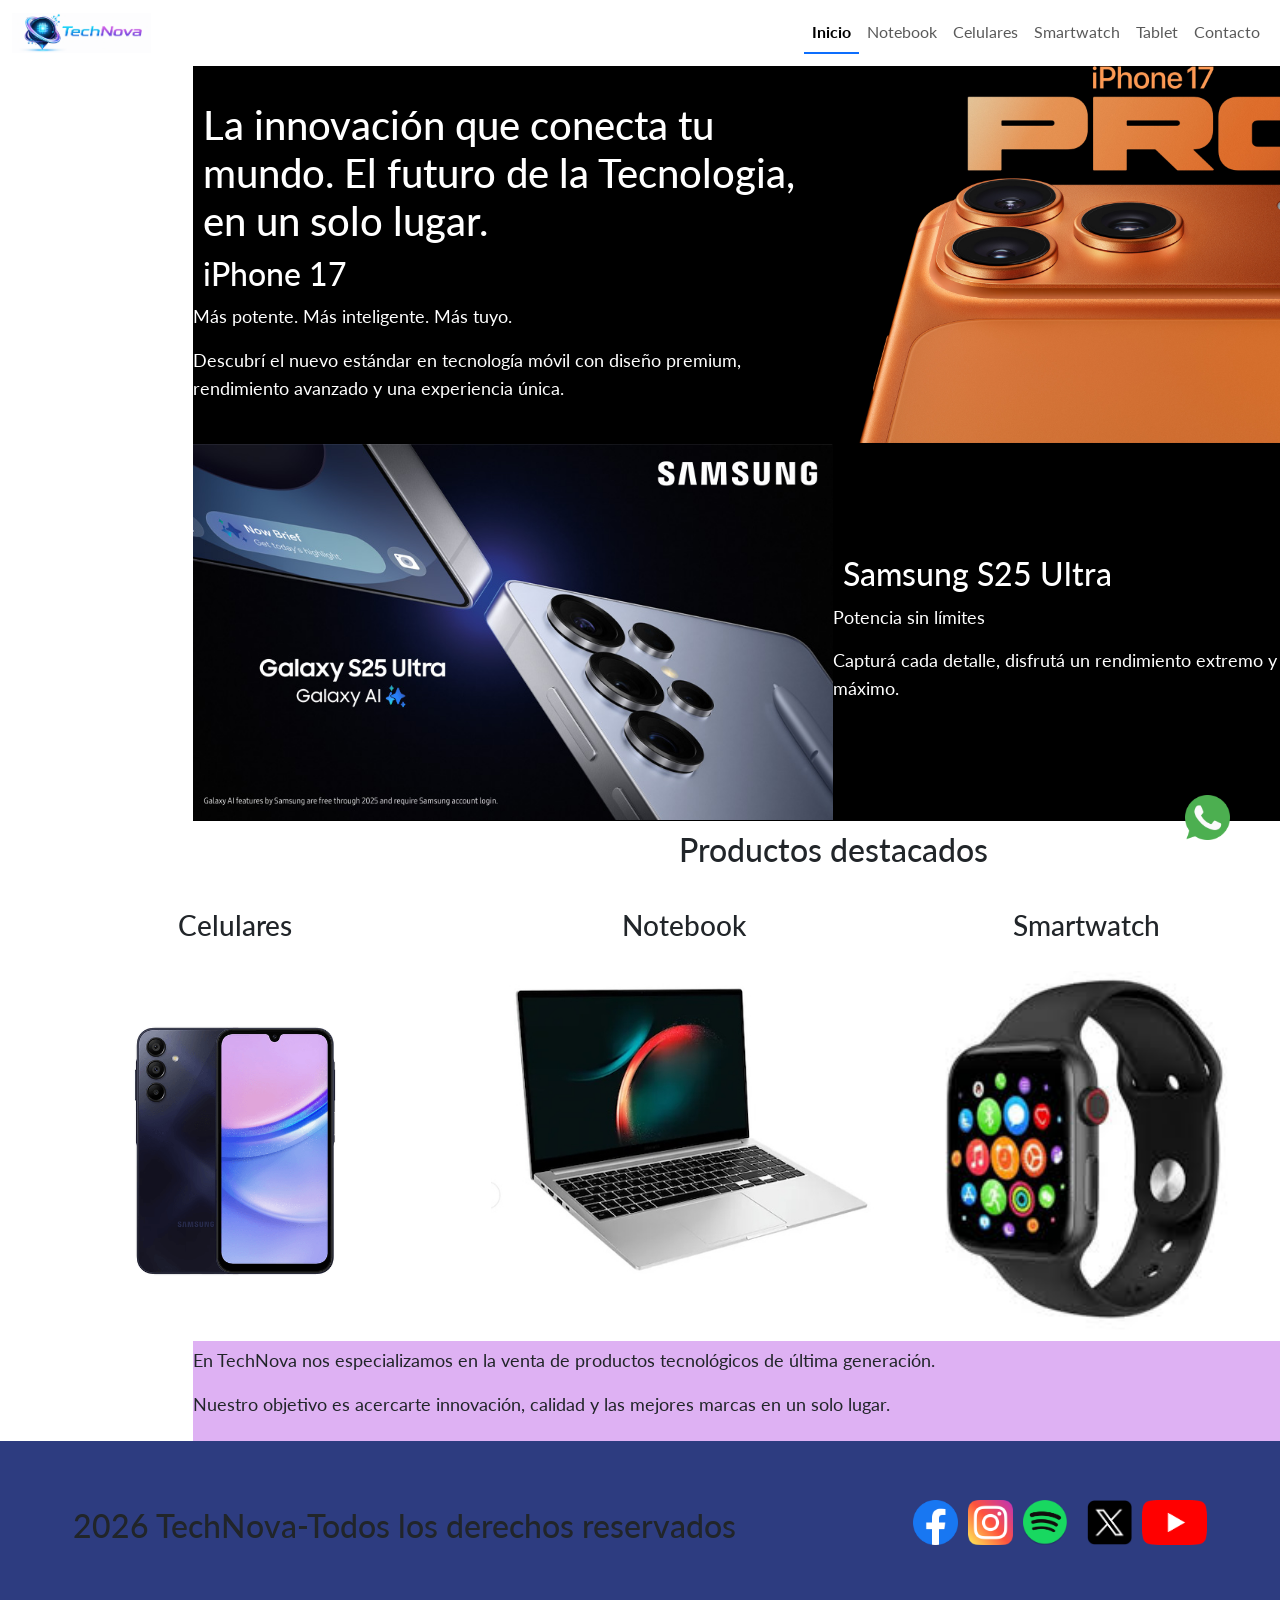
==== commit 365c12e0: "version animada" ====
--- a/index.html
+++ b/index.html
@@ -10,7 +10,8 @@
         integrity="sha384-sRIl4kxILFvY47J16cr9ZwB07vP4J8+LH7qKQnuqkuIAvNWLzeN8tE5YBujZqJLB" crossorigin="anonymous">
     <!--CSS-->
     <link rel="stylesheet" href="./styles/styles.css">
-
+    <!-- link de AOS -->
+    <link href="https://unpkg.com/aos@2.3.1/dist/aos.css" rel="stylesheet">
 </head>
 
 <body>
@@ -57,23 +58,23 @@
 
         <section class="grid-container">
 
-            <article class="caja-1">
-                <h1>La innovación que conecta tu mundo. El futuro de la Tecnologia, en un solo lugar.</h1>
-                <h2>iPhone 17</h2>
-                <p>Más potente. Más inteligente. Más tuyo.</p>
-                <p>Descubrí el nuevo estándar en tecnología móvil con diseño premium, rendimiento avanzado y una
+            <article class="caja-1" data-aos="fade-up">
+                <h1 data-aos="fade-up">La innovación que conecta tu mundo. El futuro de la Tecnologia, en un solo lugar.</h1>
+                <h2 data-aos="fade-up">iPhone 17</h2>
+                <p data-aos="fade-up">Más potente. Más inteligente. Más tuyo.</p>
+                <p data-aos="fade-up">Descubrí el nuevo estándar en tecnología móvil con diseño premium, rendimiento avanzado y una
                     experiencia única.</p>
             </article>
 
-            <article class="caja-2">
+            <article class="caja-2" data-aos="fade-up">
                 <img src="./assets/iPhone-17.jpg" alt="iPhone" class="presentacion">
             </article>
 
-            <article class="caja-3">
+            <article class="caja-3" data-aos="fade-up">
                 <img src="./assets/samsung-s25-ultra.jpg" alt="samsung S25 ultra" class="presentacion">
             </article>
 
-            <article class="caja-4">
+            <article class="caja-4" data-aos="fade-up">
                 <h2>Samsung S25 Ultra</h2>
                 <p>Potencia sin límites</p>
                 <p>Capturá cada detalle, disfrutá un rendimiento extremo y llevá tu productividad al máximo.</p>
@@ -81,8 +82,8 @@
 
         </section>
 
-        <h2>Productos destacados </h2>
-        <section class="uno">
+        <h2 data-aos="fade-up">Productos destacados </h2>
+        <section class="uno" data-aos="fade-up">
             <article class="pres-destacado">
                 <h3>Celulares</h3>
                 <a href="./pages/celulares.html">
@@ -96,8 +97,8 @@
                 </a>
             </article>
             <article class="pres-destacado">
-                <h3>Smartwach</h3>
-                <a href="./pages/smartwach.html">
+                <h3>Smartwatch</h3>
+                <a href="./pages/smartwatch.html">
                     <img src="./assets/tarjeta-smartwach.jpg" alt="imagen de smartwach" class="destacados">
                 </a>
             </article>
@@ -109,7 +110,7 @@
             </article>
         </section>
 
-        <section class="prev">
+        <section class="prev" data-aos="fade-up">
             <p>En TechNova nos especializamos en la venta de productos tecnológicos de última generación.</p>
             <p>Nuestro objetivo es acercarte innovación, calidad y las mejores marcas en un solo lugar.</p>
         </section>
@@ -157,9 +158,15 @@
         </nav>
 
     </footer>
+    <!-- script de bootstrap -->
     <script src="https://cdn.jsdelivr.net/npm/bootstrap@5.3.8/dist/js/bootstrap.bundle.min.js"
         integrity="sha384-FKyoEForCGlyvwx9Hj09JcYn3nv7wiPVlz7YYwJrWVcXK/BmnVDxM+D2scQbITxI"
         crossorigin="anonymous"></script>
+    <!-- script de AOS -->
+    <script src="https://unpkg.com/aos@2.3.1/dist/aos.js"></script>
+    <script>
+        AOS.init();
+    </script>
 </body>
 
 </html>
--- a/styles/styles.css
+++ b/styles/styles.css
@@ -113,11 +113,39 @@
   justify-items: center;
 }
 
+@media (min-width: 480px) and (max-width: 960px) {
+  .home .grid-2 {
+    display: flex;
+    flex-flow: column wrap;
+  }
+}
+@media (min-width: 300px) and (max-width: 479px) {
+  .home .grid-2 {
+    display: flex;
+    flex-flow: column wrap;
+  }
+  .home .grid-2 .note-1 .carrito {
+    width: 100%;
+    height: auto;
+  }
+  .home .grid-2 .cel-3 .carrito {
+    width: 100%;
+    height: auto;
+  }
+  .home .grid-2 .note-5 .carrito {
+    width: 100%;
+    height: auto;
+  }
+  .home .grid-2 .cel-7 .carrito {
+    width: 100%;
+    height: auto;
+  }
+}
 .cont {
   display: flex;
   flex-flow: column wrap;
   align-items: center;
-  background-color: rgb(246, 246, 246);
+  background-color: #f6f6f6;
 }
 .cont .info {
   display: flex;
@@ -174,6 +202,15 @@
   background-color: rgb(222, 177, 243);
 }
 
+@media (min-width: 300px) and (max-width: 479px) {
+  .cont .info {
+    display: flex;
+    flex-flow: column;
+  }
+  .cont .info-form {
+    width: 70vw;
+  }
+}
 footer {
   display: flex;
   justify-content: space-around;
@@ -387,6 +424,32 @@
   justify-items: center;
 }
 
+@media (min-width: 480px) and (max-width: 960px) {
+  .home .grid-notebook {
+    display: grid;
+    grid-template-columns: repeat(1, 1fr);
+    grid-template-areas: "img-mac" "desc-mac" "img-dell" "desc-dell" "img-lenovo" "desc-lenovo";
+  }
+}
+@media (min-width: 300px) and (max-width: 479px) {
+  .home .grid-notebook {
+    display: grid;
+    grid-template-columns: repeat(1, 1fr);
+    grid-template-areas: "img-mac" "desc-mac" "img-dell" "desc-dell" "img-lenovo" "desc-lenovo";
+  }
+  .home .grid-notebook .note-1 .carrito {
+    width: 100%;
+    height: auto;
+  }
+  .home .grid-notebook .note-3 .carrito {
+    width: 100%;
+    height: auto;
+  }
+  .home .grid-notebook .note-5 .carrito {
+    width: 100%;
+    height: auto;
+  }
+}
 .home {
   display: flex;
   flex-flow: column wrap;
@@ -399,7 +462,7 @@
   grid-template-areas: "img-iphowatch img-samwatch" "des-iphowatch des-samwatch" "img-xiawatch img-xiawatch" "des-xiawatch des-xiawatch";
   justify-items: center;
   gap: 30px;
-  background-color: rgb(246, 246, 246);
+  background-color: #f6f6f6;
 }
 .home .grid-smartwatch .note-1 {
   grid-area: img-iphowatch;
@@ -440,6 +503,28 @@
   border-radius: 15px;
 }
 
+@media (min-width: 300px) and (max-width: 479px) {
+  .home .grid-smartwatch {
+    display: flex;
+    flex-flow: column wrap;
+    justify-content: center;
+    justify-items: center;
+    align-items: center;
+    align-content: center;
+  }
+  .home .grid-smartwatch .note-1 .carrito {
+    width: 100%;
+    height: auto;
+  }
+  .home .grid-smartwatch .note-3 .carrito {
+    width: 100%;
+    height: auto;
+  }
+  .home .grid-smartwatch .wach-2 .carrito {
+    width: 100%;
+    height: auto;
+  }
+}
 .home {
   display: flex;
   flex-flow: column wrap;
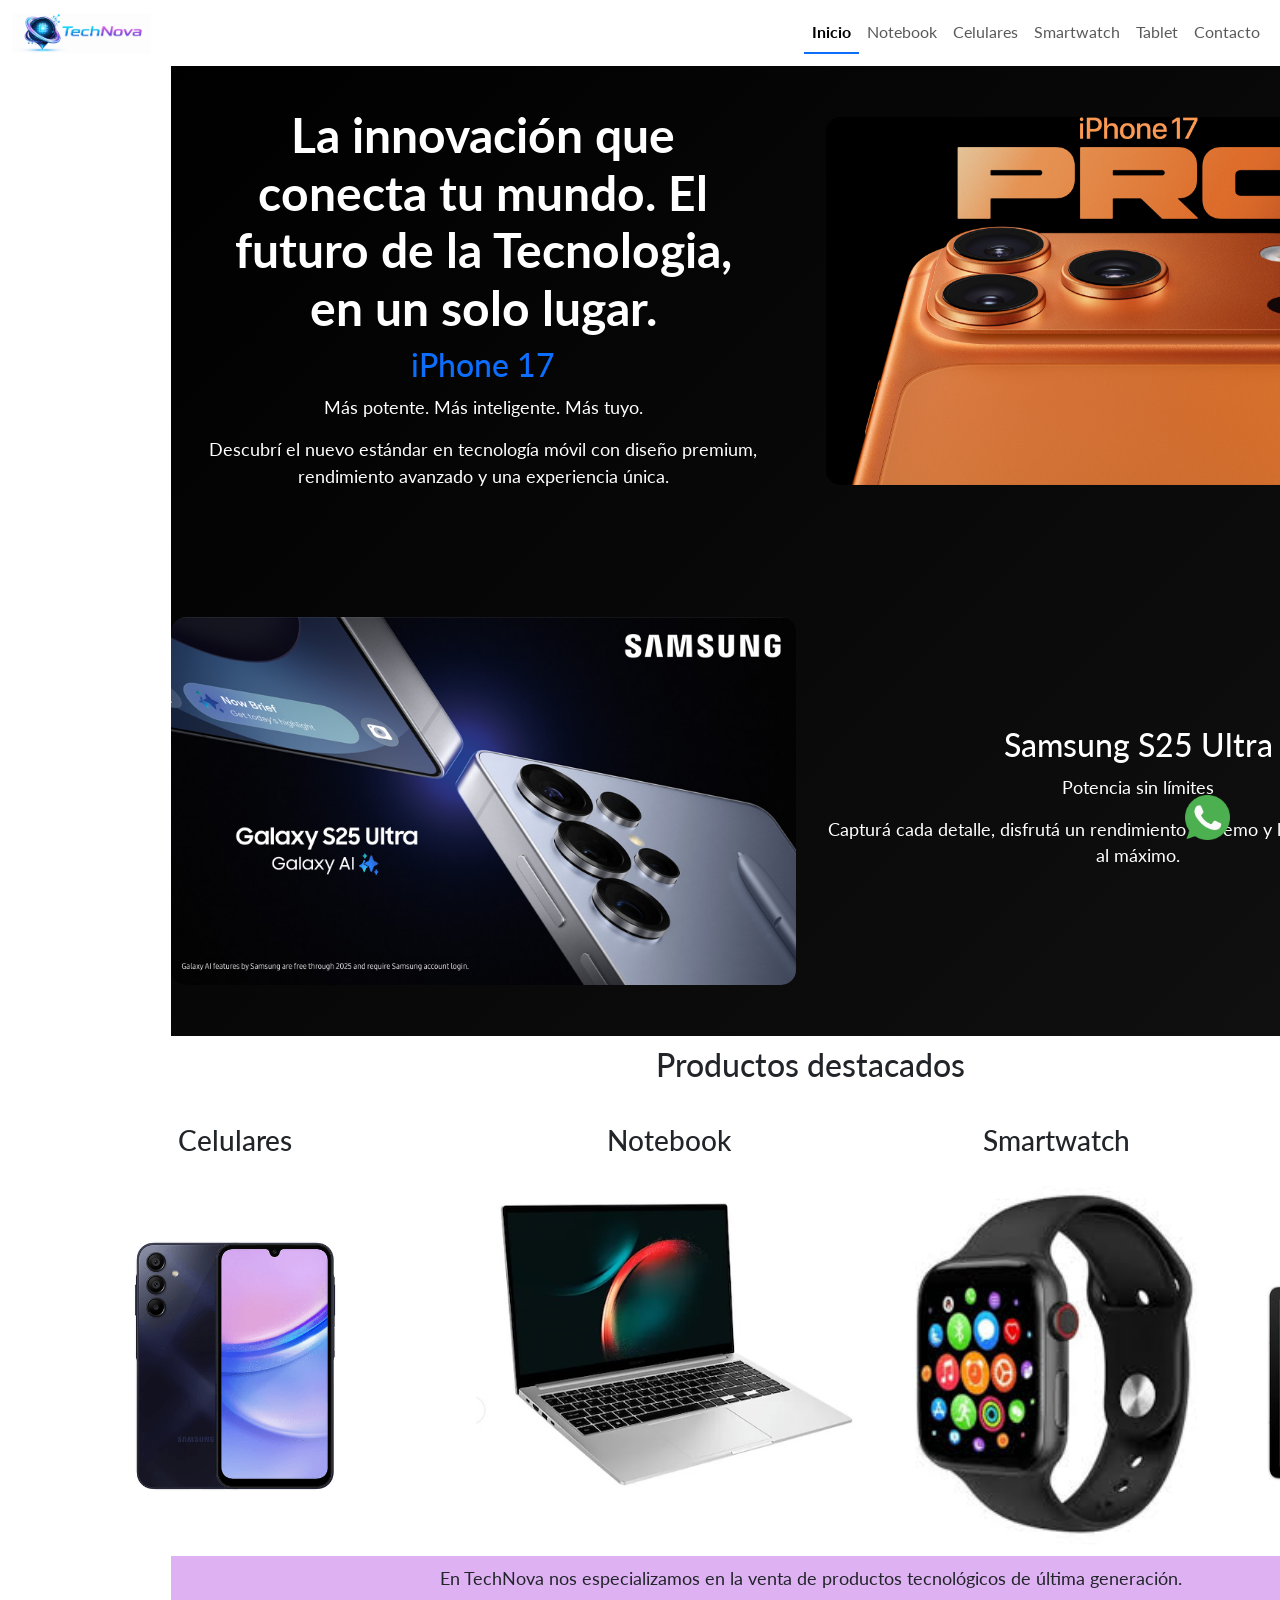
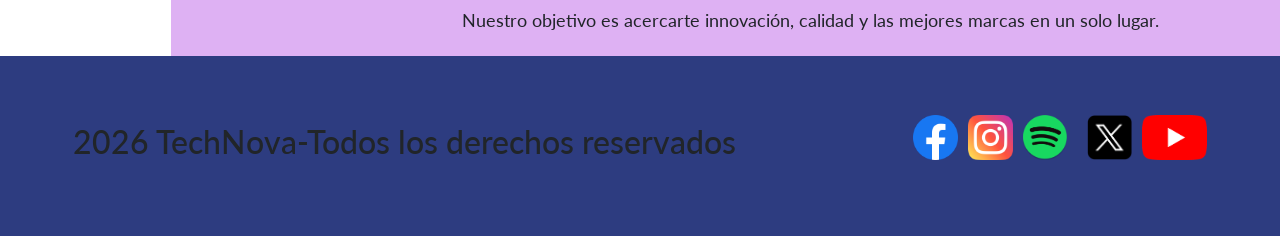
==== commit ad2cabed: "etiquetas Seo y open graph" ====
--- a/index.html
+++ b/index.html
@@ -4,14 +4,26 @@
 <head>
     <meta charset="UTF-8">
     <meta name="viewport" content="width=device-width, initial-scale=1.0">
-    <title>TechNova</title>
+    <title>TechNova - Inicio</title>
     <!-- link de bootstrap -->
     <link href="https://cdn.jsdelivr.net/npm/bootstrap@5.3.8/dist/css/bootstrap.min.css" rel="stylesheet"
         integrity="sha384-sRIl4kxILFvY47J16cr9ZwB07vP4J8+LH7qKQnuqkuIAvNWLzeN8tE5YBujZqJLB" crossorigin="anonymous">
     <!--CSS-->
     <link rel="stylesheet" href="./styles/styles.css">
+    <!-- Favicon -->
+    <link rel="shortcut icon" href="./assets/TechNova-fondo-blanco.png" type="image/x-icon">
     <!-- link de AOS -->
     <link href="https://unpkg.com/aos@2.3.1/dist/aos.css" rel="stylesheet">
+    <!--SEO -->
+    <meta name="description" content="Descubrí lo último en tecnología en TechNova: smartphones, notebooks, tablets y smartwatches con innovación y rendimiento para tu día a día.">
+    <meta name="keywords" content="tecnología, smartphones, notebooks, tablets, smartwatches">
+    <meta name="owner" content="Fabricio Scasciafratti">
+    <meta name="author" content="Fabricio Scasciafratti">
+    <!--Open Graph -->
+    <meta property="og:title" content="TechNova - Inicio">
+    <meta property="og:url" content="https://tech-nova-zeta.vercel.app/">
+    <meta property="og:image" content="https://tech-nova-zeta.vercel.app/assets/TechNova2-fondo-blanco.png">
+    <meta property="og:description" content="Descubrí lo último en tecnología en TechNova: smartphones, notebooks, tablets y smartwatches con innovación y rendimiento para tu día a día.">
 </head>
 
 <body>
--- a/styles/styles.css
+++ b/styles/styles.css
@@ -49,25 +49,47 @@
 
 .home {
   display: flex;
-  flex-flow: column wrap;
+  flex-direction: column;
+  flex-wrap: wrap;
   justify-content: center;
   align-items: center;
+}
+.home .hero-seccion {
+  background: linear-gradient(180deg, #000000 0%, #0f0f0f 50%, #000000 100%);
+  text-align: center;
+  padding: 40px;
+}
+.home .hero-seccion h1 {
+  font-size: 3rem;
+  color: #e9e9e9;
+}
+.home .hero-seccion p {
+  font-size: 1.2;
+  color: #b4b4b4;
 }
 .home .grid-2 {
   display: grid;
-  background-color: black;
   color: white;
   grid-template-columns: repeat(2, 1fr);
   grid-template-areas: "img-iphone img-iphone" "desc-iphone desc-iphone" "img-samsung img-samsung" "desc-samsung desc-samsung" "img-xiaomi img-motorola" "desc-xiaomi desc-motorola";
   justify-items: center;
   align-items: center;
+  background: linear-gradient(180deg, #000000 0%, #0f0f0f 50%, #000000 100%);
 }
 .home .grid-2 .note-1 {
   grid-area: img-iphone;
+  text-align: center;
+  padding: 20px;
 }
 .home .grid-2 .note-1 .carrito {
-  width: 98vw;
-  height: auto;
+  width: 100%;
+  height: auto;
+  border-radius: 20px;
+  transition: transform 1.3s ease;
+}
+.home .grid-2 .note-1:hover {
+  transform: translateY(-8px);
+  box-shadow: 0 0 20px rgba(0, 123, 255, 0.3);
 }
 .home .grid-2 .note-2 {
   grid-area: desc-iphone;
@@ -75,10 +97,16 @@
 }
 .home .grid-2 .cel-3 {
   grid-area: img-samsung;
+  text-align: center;
 }
 .home .grid-2 .cel-3 .carrito {
   width: 100%;
   height: auto;
+  transition: transform 1.3s ease;
+}
+.home .grid-2 .cel-3:hover {
+  transform: translateY(-8px);
+  box-shadow: 0 0 20px rgba(0, 123, 255, 0.3);
 }
 .home .grid-2 .cel-4 {
   grid-area: desc-samsung;
@@ -86,11 +114,16 @@
 }
 .home .grid-2 .note-5 {
   grid-area: img-xiaomi;
+  text-align: center;
 }
 .home .grid-2 .note-5 .carrito {
-  width: 100%;
+  width: auto;
   height: 55vh;
   border-radius: 20px;
+  transition: transform 0.5s ease;
+}
+.home .grid-2 .note-5:hover {
+  transform: scale(1.02);
 }
 .home .grid-2 .note-6 {
   grid-area: desc-xiaomi;
@@ -98,17 +131,20 @@
 }
 .home .grid-2 .cel-7 {
   grid-area: img-motorola;
-  background-color: rgb(0, 0, 0);
-  justify-items: center;
+  justify-items: center;
+  text-align: center;
 }
 .home .grid-2 .cel-7 .carrito {
   height: 55vh;
   width: auto;
   border-radius: 20px;
+  transition: transform 0.5s ease;
+}
+.home .grid-2 .cel-7:hover {
+  transform: scale(1.02);
 }
 .home .grid-2 .cel-8 {
   grid-area: desc-motorola;
-  background-color: rgb(0, 0, 0);
   height: 100%;
   justify-items: center;
 }
@@ -143,7 +179,9 @@
 }
 .cont {
   display: flex;
-  flex-flow: column wrap;
+  flex-direction: column;
+  flex-wrap: wrap;
+  justify-content: center;
   align-items: center;
   background-color: #f6f6f6;
 }
@@ -233,6 +271,7 @@
   position: fixed;
   bottom: 60px;
   right: 50px;
+  animation: vibrar 1s infinite ease;
 }
 @media (min-width: 480px) and (max-width: 960px) {
   footer {
@@ -256,9 +295,42 @@
   }
 }
 
+@keyframes vibrar {
+  10% {
+    transform: translateY(5px);
+  }
+  20% {
+    transform: translateX(5px);
+  }
+  30% {
+    transform: translateX(-5px);
+  }
+  40% {
+    transform: translateX(5px);
+  }
+  50% {
+    transform: translateX(-5px);
+  }
+  60% {
+    transform: translateX(5px);
+  }
+  70% {
+    transform: translateX(-5px);
+  }
+  80% {
+    transform: translateX(5px);
+  }
+  90% {
+    transform: translateX(-5px);
+  }
+  100% {
+    transform: rotateY(0);
+  }
+}
 .home {
   display: flex;
-  flex-flow: column wrap;
+  flex-direction: column;
+  flex-wrap: wrap;
   justify-content: center;
   align-items: center;
 }
@@ -268,12 +340,25 @@
   grid-template-rows: repeat(4, 1fr);
   justify-items: center;
   align-items: center;
-  background-color: black;
-  color: white;
+  color: white;
+  gap: 30px;
+  text-align: center;
+  background: linear-gradient(135deg, #000000, #111111);
 }
 .home .grid-container .caja-1 {
   grid-column: 1/3;
   grid-row: 1/3;
+  padding: 30px;
+  justify-items: center;
+}
+.home .grid-container .caja-1 h1 {
+  font-size: 3rem;
+  font-weight: 700;
+  line-height: 1.2;
+}
+.home .grid-container .caja-1 h2 {
+  font-size: 2rem;
+  color: #0d6efd;
 }
 .home .grid-container .caja-2 {
   grid-column: 3/5;
@@ -286,14 +371,20 @@
 .home .grid-container .caja-4 {
   grid-column: 3/5;
   grid-row: 3/5;
+  justify-items: center;
 }
 .home .grid-container .presentacion {
   height: auto;
   width: 100%;
+  border-radius: 15px;
+  transition: transform 0.3s;
+}
+.home .grid-container :hover {
+  transform: scale(1.03);
 }
 .home .uno {
   display: flex;
-  gap: 30px;
+  gap: 15px;
   padding: 10px;
 }
 .home .uno .pres-destacado {
@@ -302,20 +393,29 @@
   align-items: center;
   gap: 20px;
   margin-top: 20px;
+  border-radius: 15px;
+  transition: all 0.5s ease;
 }
 .home .uno .pres-destacado .destacados {
   height: 40vh;
   width: auto;
+  border-radius: 15px;
+}
+.home .uno :hover {
+  transform: translateY(-8px);
+  box-shadow: 0 10px 25px rgba(0, 0, 0, 0.15);
 }
 .home .prev {
   width: 100%;
   height: 100px;
+  padding: 10px;
+  text-align: center;
   justify-items: center;
   align-content: center;
   background-color: rgb(222, 177, 243);
 }
 .home p {
-  font-size: 1.15rem;
+  font-size: 1.1rem;
 }
 .home h1 {
   margin: 10px;
@@ -325,7 +425,16 @@
 }
 
 @media (min-width: 480px) and (max-width: 960px) {
-  .uno {
+  .home .grid-container .caja-1 h1 {
+    font-size: 2rem;
+    font-weight: 700;
+    line-height: 1.2;
+  }
+  .home .grid-container .caja-1 h2 {
+    font-size: 1.5rem;
+    color: #0d6efd;
+  }
+  .home .uno {
     display: flex;
     flex-flow: column wrap;
   }
@@ -336,11 +445,12 @@
     grid-template-columns: 1fr;
     grid-template-areas: "text-samsung" "imag-samsung" "text-iphone" "imag-iphone";
     align-items: center;
-    gap: 20px;
+    gap: 0px;
   }
   .home .grid-container .caja-1 {
     grid-area: text-samsung;
     justify-items: center;
+    padding: 0px;
   }
   .home .grid-container .caja-2 {
     grid-area: imag-samsung;
@@ -375,9 +485,25 @@
 }
 .home {
   display: flex;
-  flex-flow: column wrap;
+  flex-direction: column;
+  flex-wrap: wrap;
   justify-content: center;
   align-items: center;
+}
+.home .hero-notebook {
+  text-align: center;
+  padding: 70px 20px;
+  background: linear-gradient(135deg, #000, #1a1a1a);
+  color: white;
+  width: 100%;
+}
+.home .hero-notebook h1 {
+  font-size: 2.8rem;
+  font-weight: 700;
+}
+.home .hero-notebook p {
+  font-size: 1.2rem;
+  margin-top: 10px;
 }
 .home .grid-notebook {
   display: grid;
@@ -385,9 +511,20 @@
   grid-template-areas: "img-mac img-mac" "desc-mac desc-mac" "img-dell img-lenovo" "desc-dell desc-lenovo";
   justify-items: center;
   align-items: center;
+  gap: 50px;
 }
 .home .grid-notebook .note-1 {
   grid-area: img-dell;
+  padding: 25px;
+}
+.home .grid-notebook .note-1 .carrito {
+  width: 100%;
+  border-radius: 20px;
+  transition: transform 1s;
+  box-shadow: 0 15px 10px rgba(0, 0, 0, 0.15);
+}
+.home .grid-notebook .note-1 :hover {
+  transform: scale(1.1);
 }
 .home .grid-notebook .note-2 {
   grid-area: desc-dell;
@@ -395,6 +532,15 @@
 }
 .home .grid-notebook .note-3 {
   grid-area: img-lenovo;
+}
+.home .grid-notebook .note-3 .carrito {
+  border-radius: 20px;
+  transition: all 1s ease;
+  box-shadow: 0 15px 10px rgba(0, 0, 0, 0.15);
+  width: 100%;
+}
+.home .grid-notebook .note-3 :hover {
+  transform: scale(1.1);
 }
 .home .grid-notebook .note-4 {
   grid-area: desc-lenovo;
@@ -404,20 +550,33 @@
   grid-area: img-mac;
   background-color: black;
   justify-items: center;
+  box-shadow: 0 0 20px rgba(0, 123, 255, 0.3);
 }
 .home .grid-notebook .note-5 .collapse {
-  justify-items: center;
+  display: flex;
+  justify-content: center;
 }
 .home .grid-notebook .note-5 p {
+  max-width: 700px;
   color: white;
   padding: 0 60px 0 60px;
+  line-height: 1.6;
+  font-size: 1.2rem;
+  color: #d1d1d1;
 }
 .home .grid-notebook .note-5 h2 {
   color: white;
+  font-size: 2.5rem;
+  font-weight: 700;
 }
 .home .grid-notebook .note-5 .carrito {
   width: 100%;
   height: auto;
+  border-radius: 15px;
+  transition: transform 0.5s ease;
+}
+.home .grid-notebook .note-5 :hover {
+  transform: scale(1.02);
 }
 .home .grid-notebook .note-6 {
   grid-area: desc-mac;
@@ -452,7 +611,8 @@
 }
 .home {
   display: flex;
-  flex-flow: column wrap;
+  flex-direction: column;
+  flex-wrap: wrap;
   justify-content: center;
   align-items: center;
 }
@@ -461,16 +621,24 @@
   grid-template-columns: repeat(2, 1fr);
   grid-template-areas: "img-iphowatch img-samwatch" "des-iphowatch des-samwatch" "img-xiawatch img-xiawatch" "des-xiawatch des-xiawatch";
   justify-items: center;
-  gap: 30px;
-  background-color: #f6f6f6;
+  gap: 40px;
+  background: linear-gradient(180deg, #f6f6f6 0%, #f8f8f8 50%, #ffffff 100%);
+  padding: 40px;
 }
 .home .grid-smartwatch .note-1 {
   grid-area: img-iphowatch;
   justify-items: center;
+  text-align: center;
 }
 .home .grid-smartwatch .note-1 .carrito {
   width: 52vw;
   height: auto;
+  border-radius: 20px;
+  box-shadow: 0 10px 25px rgba(0, 0, 0, 0.2);
+  transition: all 0.3s ease;
+}
+.home .grid-smartwatch .note-1:hover {
+  transform: translateY(-8px);
 }
 .home .grid-smartwatch .note-2 {
   grid-area: des-iphowatch;
@@ -479,10 +647,17 @@
 .home .grid-smartwatch .note-3 {
   grid-area: img-samwatch;
   justify-items: center;
+  text-align: center;
 }
 .home .grid-smartwatch .note-3 .carrito {
   width: 30vw;
   height: auto;
+  border-radius: 20px;
+  box-shadow: 0 10px 25px rgba(0, 0, 0, 0.2);
+  transition: all 0.3s ease;
+}
+.home .grid-smartwatch .note-3:hover {
+  transform: translateY(-8px);
 }
 .home .grid-smartwatch .note-4 {
   grid-area: des-samwatch;
@@ -496,11 +671,18 @@
 .home .grid-smartwatch .wach-2 {
   grid-area: img-xiawatch;
   justify-items: center;
+  max-width: 500px;
+  text-align: center;
 }
 .home .grid-smartwatch .wach-2 .carrito {
   width: 38vw;
   height: auto;
-  border-radius: 15px;
+  border-radius: 20px;
+  box-shadow: 0 10px 25px rgba(0, 0, 0, 0.2);
+  transition: all 0.3s ease;
+}
+.home .grid-smartwatch .wach-2:hover {
+  transform: translateY(-8px);
 }
 
 @media (min-width: 300px) and (max-width: 479px) {
@@ -527,19 +709,31 @@
 }
 .home {
   display: flex;
-  flex-flow: column wrap;
+  flex-direction: column;
+  flex-wrap: wrap;
   justify-content: center;
   align-items: center;
+}
+.home .text-intro {
+  text-align: center;
+  background-color: black;
+  color: white;
+  width: 100%;
+}
+.home .text-intro p {
+  color: rgb(226, 226, 226);
 }
 .home .grid-tab {
   display: grid;
+  justify-items: center;
   grid-template-columns: repeat(2, 1fr);
-  grid-template-areas: "img-ipad img-ipad" "des-ipad des-ipad" "img-tabgalaxy des-tabgalaxy" "img-tadredmi img-ideatab" "des-tabredmi des-ideatab";
+  grid-template-areas: "img-ipad img-ipad" "des-ipad des-ipad" "img-tabgalaxy img-tabgalaxy" "des-tabgalaxy des-tabgalaxy" "img-tadredmi img-ideatab" "des-tabredmi des-ideatab";
+  background: linear-gradient(180deg, black 0%, rgb(5, 5, 5) 50%, rgb(235, 235, 235) 70%, rgb(255, 253, 253) 100%);
 }
 .home .grid-tab .note-1 {
   grid-area: img-ipad;
-  background-color: black;
-  width: 100%;
+  width: 100%;
+  text-align: center;
 }
 .home .grid-tab .note-1 h2 {
   color: white;
@@ -552,25 +746,26 @@
 .home .grid-tab .note-2 {
   grid-area: des-ipad;
   padding: 20px;
-  background-color: black;
-  color: white;
+  color: white;
+  text-align: center;
+  max-width: 80%;
 }
 .home .grid-tab .cel-3 {
   grid-area: img-tabgalaxy;
-  background-color: black;
-  justify-items: center;
-  color: white;
+  justify-items: center;
+  color: white;
+  text-align: center;
 }
 .home .grid-tab .cel-3 .carrito {
-  width: 45vw;
+  width: 100%;
   height: auto;
   border-radius: 20px;
 }
 .home .grid-tab .cel-4 {
   grid-area: des-tabgalaxy;
-  background-color: black;
   color: white;
   padding: 20px;
+  justify-items: center;
 }
 .home .grid-tab .tab-5 {
   grid-area: img-tadredmi;
@@ -584,6 +779,7 @@
 .home .grid-tab .tab-6 {
   grid-area: des-tabredmi;
   padding: 15px;
+  justify-items: center;
 }
 .home .grid-tab .tab-7 {
   grid-area: img-ideatab;
@@ -597,6 +793,35 @@
 .home .grid-tab .tab-8 {
   grid-area: des-ideatab;
   padding: 20px;
+  justify-items: center;
+}
+
+@media (min-width: 300px) and (max-width: 479px) {
+  .home .grid-tab {
+    background: linear-gradient(180deg, black 0%, rgb(5, 5, 5) 40%, rgb(218, 218, 218) 60%, rgb(255, 253, 253) 100%);
+    display: grid;
+    justify-items: center;
+    grid-template-columns: repeat(1, 1fr);
+    grid-template-areas: "img-ipad" "des-ipad" "img-tabgalaxy" "des-tabgalaxy" "img-tadredmi" "des-tabredmi" "img-ideatab" "des-ideatab";
+  }
+  .home .grid-tab .tab-7 {
+    grid-area: img-ideatab;
+    justify-items: center;
+  }
+  .home .grid-tab .tab-7 .carrito {
+    width: 100%;
+    height: auto;
+    border-radius: 20px;
+  }
+  .home .grid-tab .tab-5 {
+    grid-area: img-tadredmi;
+    justify-items: center;
+  }
+  .home .grid-tab .tab-5 .carrito {
+    width: 100%;
+    height: auto;
+    border-radius: 20px;
+  }
 }
 
 /*# sourceMappingURL=styles.css.map */
